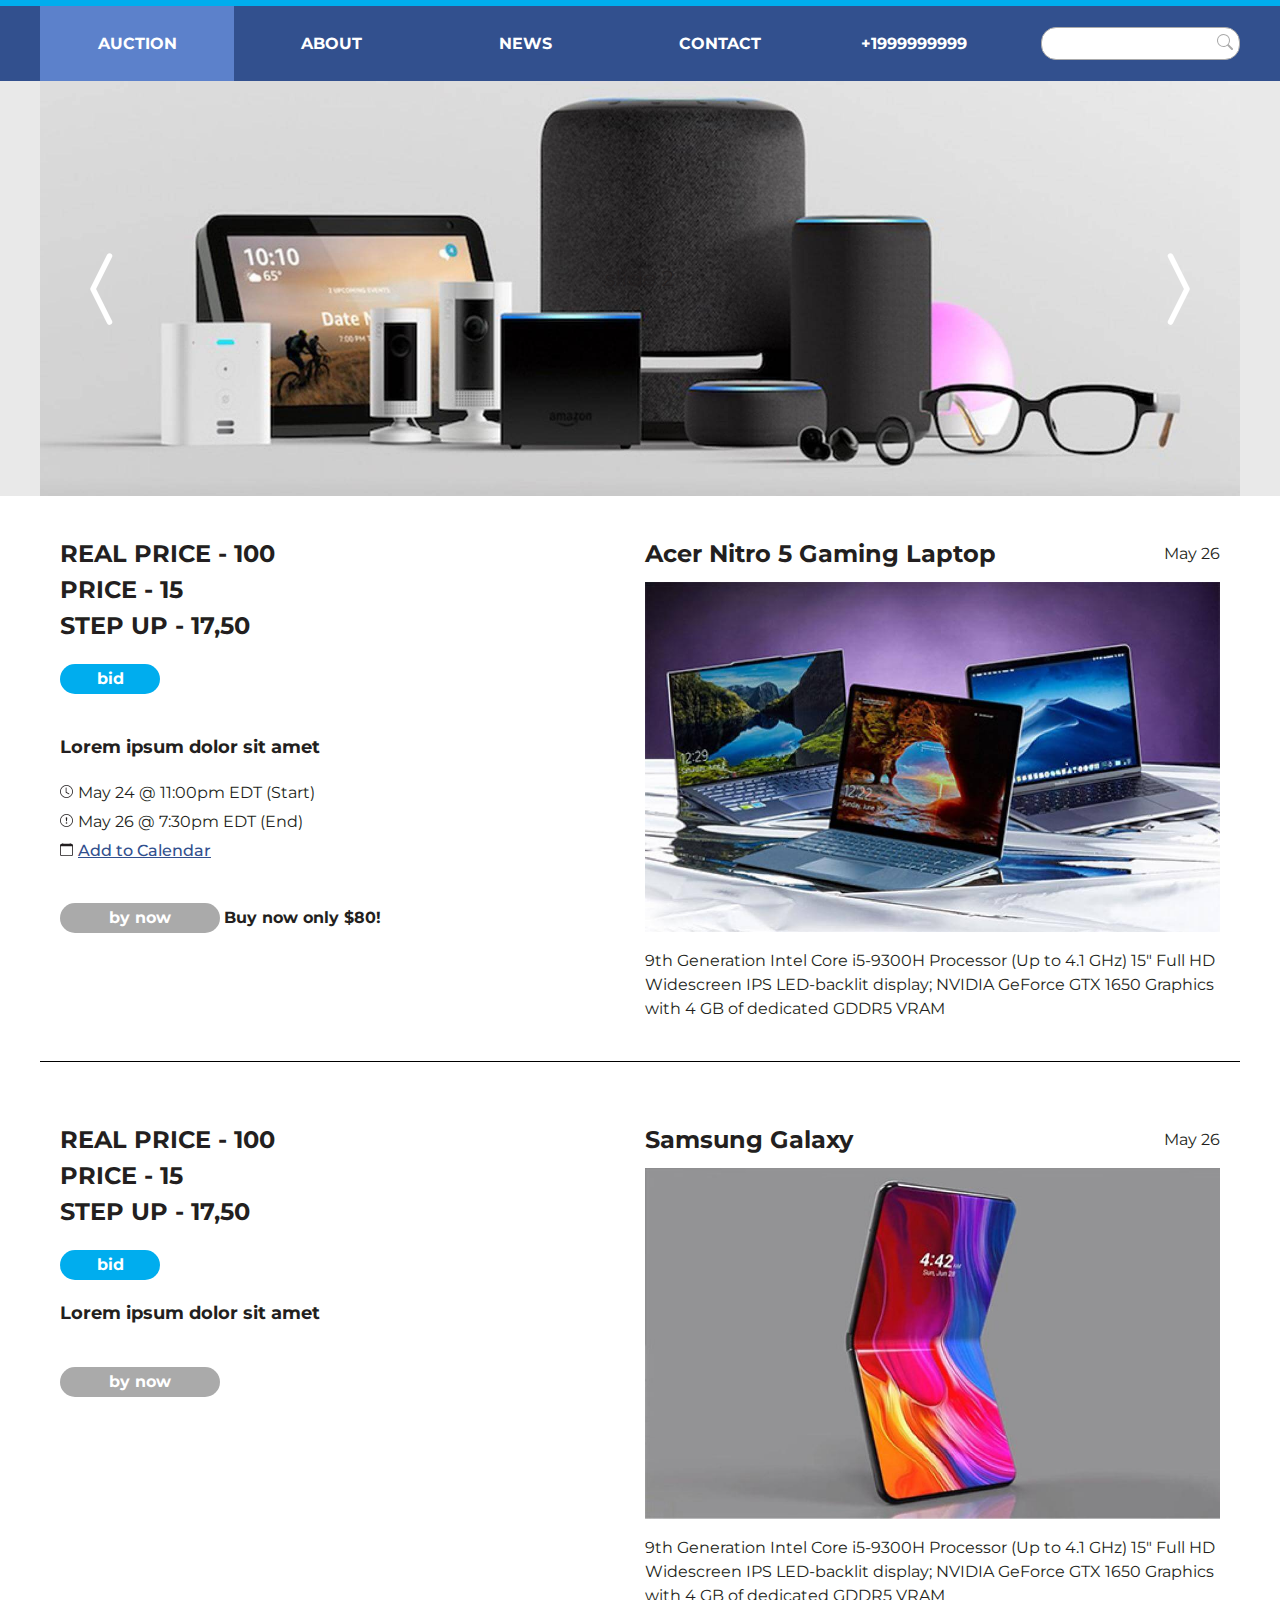
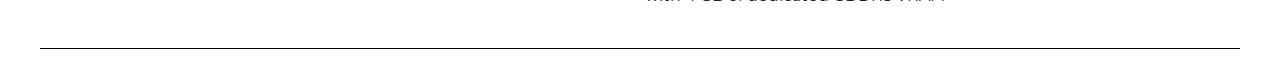
==== index.html @ 72aff204 "meow sold" ====
<!DOCTYPE html>
<html lang="en">
<head>
    <meta charset="UTF-8">
    <meta http-equiv="X-UA-Compatible" content="IE=edge">
    <meta name="viewport" content="width=device-width, initial-scale=1.0">
    <title>auction</title>
    <link rel="stylesheet" href="css/style.css">
</head>
<body>
    
    <nav id="nav">
        <div class="wrapper">
            <ul>
                <li><a href="" class="active">Auction</a></li>
                <li><a href="">About</a></li>
                <li><a href="">News</a></li>
                <li><a href="">Contact</a></li>
                <li><a href="">+1999999999</a></li>
            </ul>
            <form action="" id="search">
                <input type="text">
                <button>
                    <svg width="16" height="16" fill="var(--gray)" viewBox="0 0 16 16"><path d="M11.742 10.344a6.5 6.5 0 1 0-1.397 1.398h-.001c.03.04.062.078.098.115l3.85 3.85a1 1 0 0 0 1.415-1.414l-3.85-3.85a1.007 1.007 0 0 0-.115-.1zM12 6.5a5.5 5.5 0 1 1-11 0 5.5 5.5 0 0 1 11 0z"/></svg>
                </button>
            </form>
        </div>
    </nav>

    <div id="slider">
        <div class="wrapper">
            <div id="levus-swipe-slider">
                <div id="slides">
                    <div class="slide" style="background: url('temp/slide-1.jpg')">
                        <div class="slide-wrap">
                            <p>slide 1</p>
                        </div>
                    </div>
                    <div class="slide" style="background: url('temp/slide-1.jpg')">
                        <p>slide 2</p>
                    </div>
                    <div class="slide" style="background: url('temp/slide-1.jpg')">
                        <p>slide 3</p>
                    </div>
                </div>
            </div>
            <!-- levus-swipe-slider -->
        </div>
    </div>

    <div class="wrapper">
        <article class="block">
            <div class="block-info">
                <h3>REAL PRICE - 100</h3>
                <h3>PRICE - 15</h3>
                <h3>STEP UP - 17,50</h3>
                
                <p>
                    <a href="" class="button-bid">bid</a>
                </p>

                <h4>Lorem ipsum dolor sit amet</h4>

                <ul class="block-date">
                    <li class="icon-start">May 24 @ 11:00pm EDT (Start)</li>
                    <li class="icon-end">May 26 @ 7:30pm EDT (End)</li>
                    <li class="icon-calendar"><a href="">Add to Calendar</a></li>
                </ul>

                <p>
                    <a href="" class="button-buy-now">by now</a> <strong>Buy now only $80!</strong>
                </p>
            </div>
            <div class="block-view">
                <h2>Acer Nitro 5 Gaming Laptop</h2>
                <div class="date">
                    May 26
                </div>
                <div class="image">
                    <picture>
                        <source srcset="temp/product-1.jpg">
                        <img src="temp/product-1.jpg" alt="Acer Nitro 5 Gaming Laptop">
                    </picture>
                </div>
                <div class="desc">
                    <p>9th Generation Intel Core i5-9300H Processor (Up to 4.1 GHz) 
                        15" Full HD Widescreen IPS LED-backlit display; NVIDIA 
                        GeForce GTX 1650 Graphics with 4 GB of dedicated GDDR5 VRAM</p>
                </div>
            </div>
        </article>

        <article class="block">
            <div class="block-info">
                <h3>REAL PRICE - 100</h3>
                <h3>PRICE - 15</h3>
                <h3>STEP UP - 17,50</h3>
                
                <a href="" class="button-bid">bid</a>

                <h4>Lorem ipsum dolor sit amet</h4>

                <div class="block-date">

                </div>

                <a href="" class="button-buy-now">by now</a>
            </div>
            <div class="block-view">
                <h2>Samsung Galaxy</h2>
                <div class="date">
                    May 26
                </div>
                <div class="image">
                    <picture>
                        <source srcset="temp/product-2.jpg">
                        <img src="temp/product-2.jpg" alt="Acer Nitro 5 Gaming Laptop">
                    </picture>
                </div>
                <div class="desc">
                    <p>9th Generation Intel Core i5-9300H Processor (Up to 4.1 GHz) 
                        15" Full HD Widescreen IPS LED-backlit display; NVIDIA 
                        GeForce GTX 1650 Graphics with 4 GB of dedicated GDDR5 VRAM</p>
                </div>
            </div>
        </article>

    </div>


    <script src="js/script.js"></script>
</body>
</html>
---- css/style.css ----
@import url('./root.css');
@import url('./nav.css');
@import url('./slider.css');
@import url('./block.css');
@import url('./footer.css');
@import url('./levus-up.css');
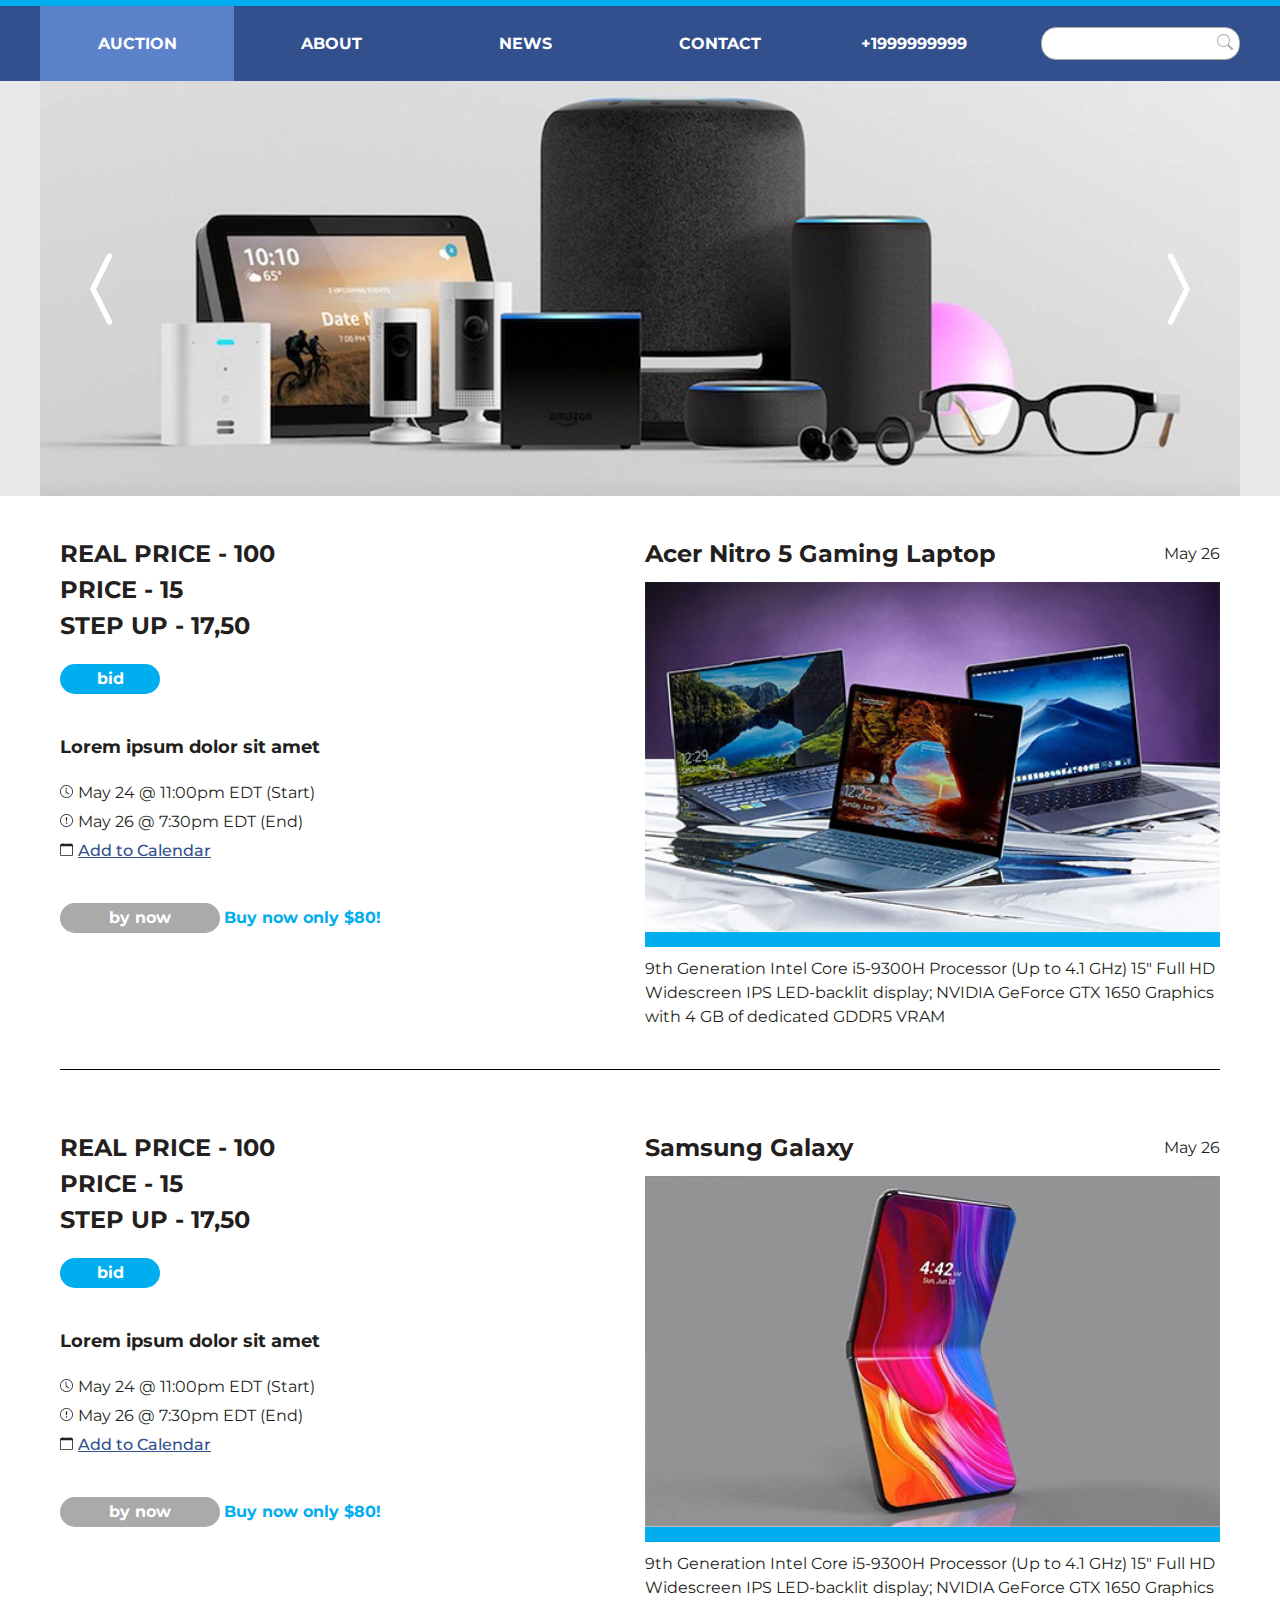
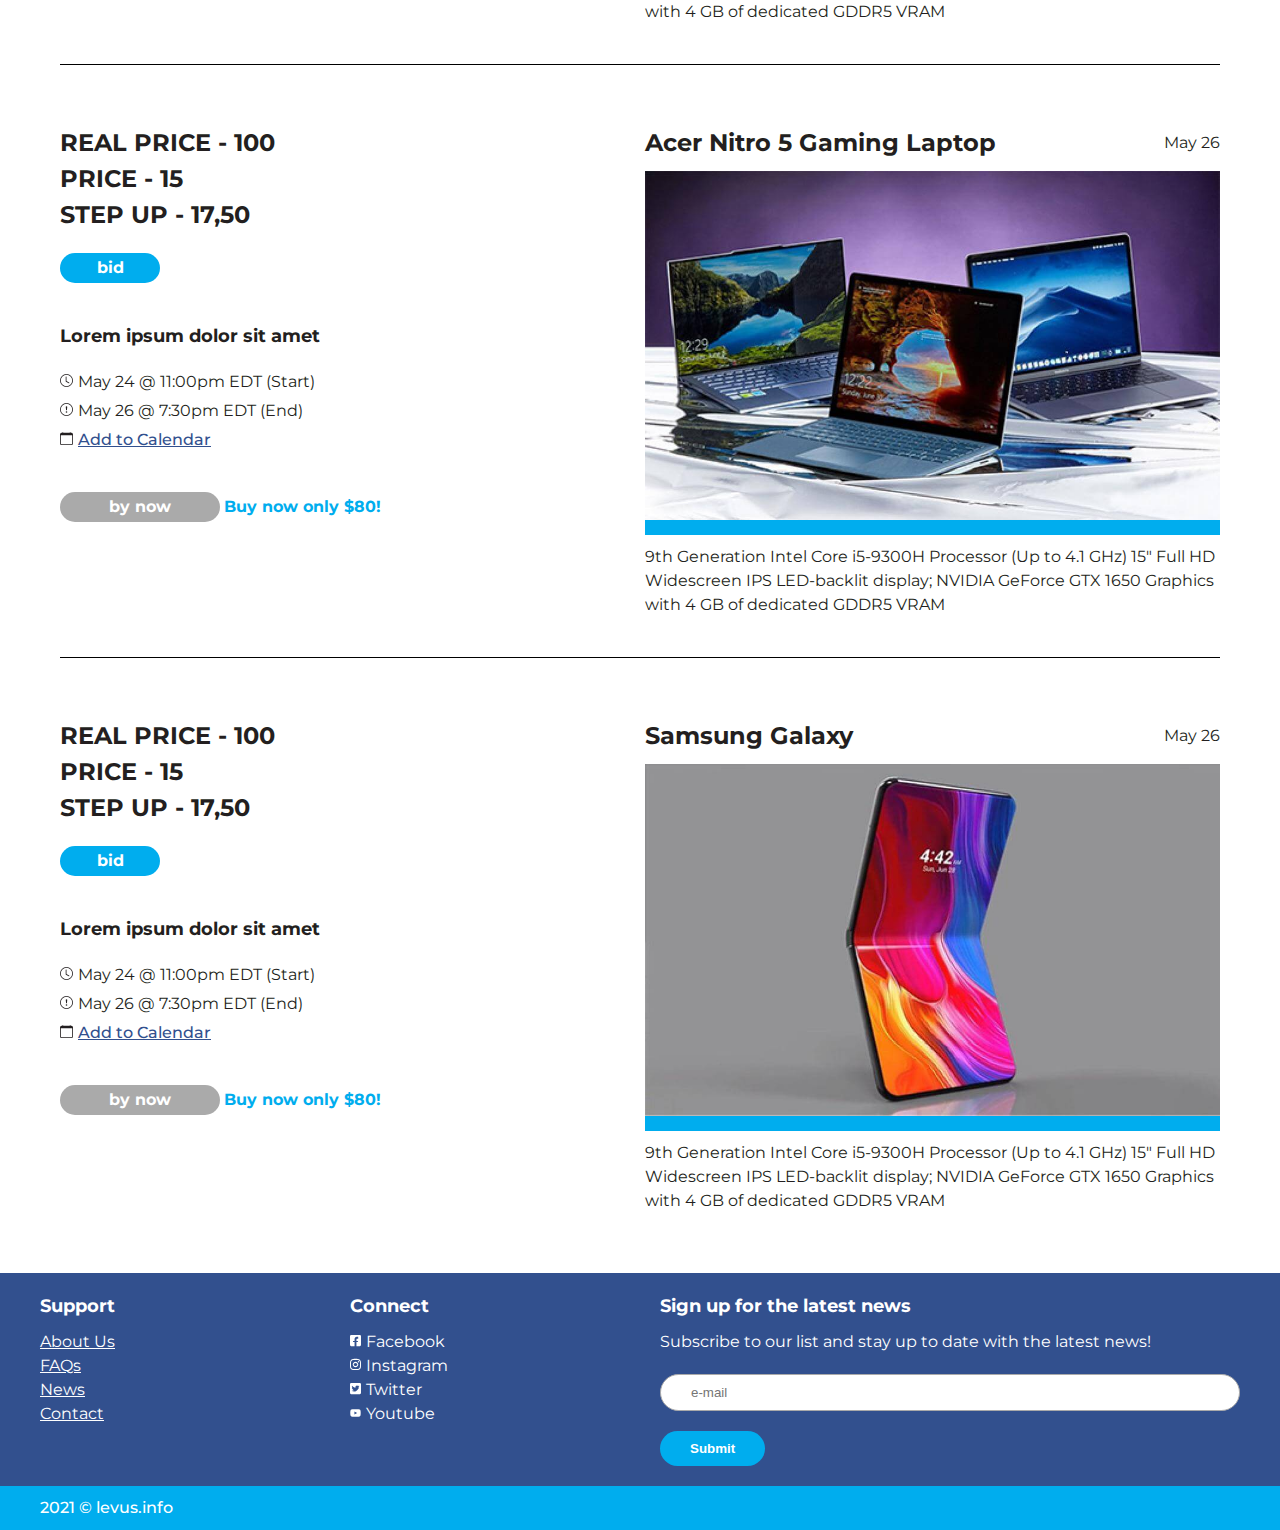
==== commit 1ce77926: "index.html" ====
--- a/index.html
+++ b/index.html
@@ -96,15 +96,21 @@
                 <h3>PRICE - 15</h3>
                 <h3>STEP UP - 17,50</h3>
                 
-                <a href="" class="button-bid">bid</a>
-
-                <h4>Lorem ipsum dolor sit amet</h4>
-
-                <div class="block-date">
-
-                </div>
-
-                <a href="" class="button-buy-now">by now</a>
+                <p>
+                    <a href="" class="button-bid">bid</a>
+                </p>
+
+                <h4>Lorem ipsum dolor sit amet</h4>
+
+                <ul class="block-date">
+                    <li class="icon-start">May 24 @ 11:00pm EDT (Start)</li>
+                    <li class="icon-end">May 26 @ 7:30pm EDT (End)</li>
+                    <li class="icon-calendar"><a href="">Add to Calendar</a></li>
+                </ul>
+
+                <p>
+                    <a href="" class="button-buy-now">by now</a> <strong>Buy now only $80!</strong>
+                </p>
             </div>
             <div class="block-view">
                 <h2>Samsung Galaxy</h2>
@@ -124,8 +130,126 @@
                 </div>
             </div>
         </article>
+        <article class="block">
+            <div class="block-info">
+                <h3>REAL PRICE - 100</h3>
+                <h3>PRICE - 15</h3>
+                <h3>STEP UP - 17,50</h3>
+                
+                <p>
+                    <a href="" class="button-bid">bid</a>
+                </p>
+
+                <h4>Lorem ipsum dolor sit amet</h4>
+
+                <ul class="block-date">
+                    <li class="icon-start">May 24 @ 11:00pm EDT (Start)</li>
+                    <li class="icon-end">May 26 @ 7:30pm EDT (End)</li>
+                    <li class="icon-calendar"><a href="">Add to Calendar</a></li>
+                </ul>
+
+                <p>
+                    <a href="" class="button-buy-now">by now</a> <strong>Buy now only $80!</strong>
+                </p>
+            </div>
+            <div class="block-view">
+                <h2>Acer Nitro 5 Gaming Laptop</h2>
+                <div class="date">
+                    May 26
+                </div>
+                <div class="image">
+                    <picture>
+                        <source srcset="temp/product-1.jpg">
+                        <img src="temp/product-1.jpg" alt="Acer Nitro 5 Gaming Laptop">
+                    </picture>
+                </div>
+                <div class="desc">
+                    <p>9th Generation Intel Core i5-9300H Processor (Up to 4.1 GHz) 
+                        15" Full HD Widescreen IPS LED-backlit display; NVIDIA 
+                        GeForce GTX 1650 Graphics with 4 GB of dedicated GDDR5 VRAM</p>
+                </div>
+            </div>
+        </article>
+
+        <article class="block">
+            <div class="block-info">
+                <h3>REAL PRICE - 100</h3>
+                <h3>PRICE - 15</h3>
+                <h3>STEP UP - 17,50</h3>
+                
+                <p>
+                    <a href="" class="button-bid">bid</a>
+                </p>
+
+                <h4>Lorem ipsum dolor sit amet</h4>
+
+                <ul class="block-date">
+                    <li class="icon-start">May 24 @ 11:00pm EDT (Start)</li>
+                    <li class="icon-end">May 26 @ 7:30pm EDT (End)</li>
+                    <li class="icon-calendar"><a href="">Add to Calendar</a></li>
+                </ul>
+
+                <p>
+                    <a href="" class="button-buy-now">by now</a> <strong>Buy now only $80!</strong>
+                </p>
+            </div>
+            <div class="block-view">
+                <h2>Samsung Galaxy</h2>
+                <div class="date">
+                    May 26
+                </div>
+                <div class="image">
+                    <picture>
+                        <source srcset="temp/product-2.jpg">
+                        <img src="temp/product-2.jpg" alt="Acer Nitro 5 Gaming Laptop">
+                    </picture>
+                </div>
+                <div class="desc">
+                    <p>9th Generation Intel Core i5-9300H Processor (Up to 4.1 GHz) 
+                        15" Full HD Widescreen IPS LED-backlit display; NVIDIA 
+                        GeForce GTX 1650 Graphics with 4 GB of dedicated GDDR5 VRAM</p>
+                </div>
+            </div>
+        </article>
 
     </div>
+
+    <footer id="footer">
+        <div class="wrapper">
+            <div>
+                <h5>Support</h5>
+                <ul>
+                    <li><a href="">About Us</a></li>
+                    <li><a href="">FAQs</a></li>
+                    <li><a href="">News</a></li>
+                    <li><a href="">Contact</a></li>
+                </ul>
+            </div>
+            <div>
+                <h5>Connect</h5>
+                <ul class="social">
+                    <li class="icon-facebook"><a href="">Facebook</a></li>
+                    <li class="icon-instagram"><a href="">Instagram</a></li>
+                    <li class="icon-twitter"><a href="">Twitter</a></li>
+                    <li class="icon-youtube"><a href="">Youtube</a></li>
+                </ul>
+            </div>
+            <div>
+                <h5>Sign up for the latest news</h5>
+                <p>Subscribe to our list and stay up to date with the latest news!</p>
+                <form id="subscribe">
+                    <input type="text" placeholder="e-mail">
+                    <button>Submit</button>
+                </form>
+            </div>
+        </div>
+    </footer>
+
+    <footer id="copy">
+        <div class="wrapper">
+            <a href="">2021 © levus.info</a>
+        </div>
+    </footer>
 
 
     <script src="js/script.js"></script>
--- a/css/style.css
+++ b/css/style.css
@@ -3,4 +3,5 @@
 @import url('./slider.css');
 @import url('./block.css');
 @import url('./footer.css');
+@import url('./copy.css');
 @import url('./levus-up.css');